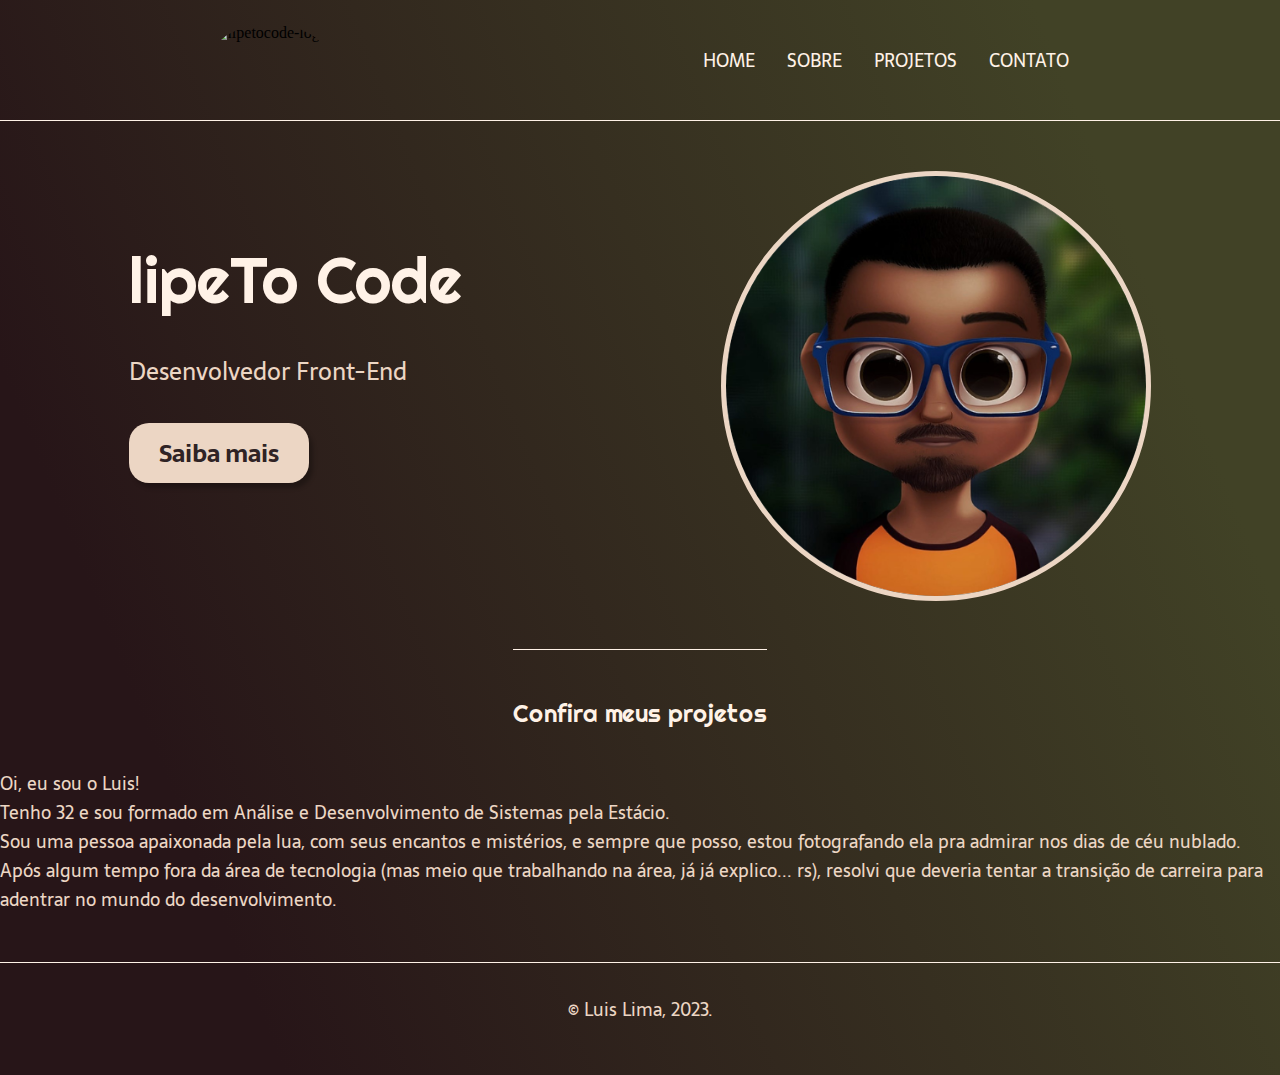
==== about.html @ 68008a48 "Atualização de página "about" com descrição sobre mim." ====
<!DOCTYPE html>
<html lang="pt-br">
  <head>
    <meta charset="UTF-8" />
    <meta http-equiv="X-UA-Compatible" content="IE=edge" />
    <meta name="viewport" content="width=device-width, initial-scale=1.0" />
    <link rel="stylesheet" type="text/css" href="style.css" />
    <title>lipeTo Code - Portfólio</title>
  </head>

  <body>
    <header class="cabecalho">
      <img
        class="cabecalho-imagem"
        src="./img/logo.png"
        alt="lipetocode-logo"
      />
      <nav class="cabecalho-menu">
        <a class="cabecalho-menu-item" href="index.html">Home</a>
        <a class="cabecalho-menu-item" href="about.html">Sobre</a>
        <a class="cabecalho-menu-item" href="projects.html">Projetos</a>
        <a class="cabecalho-menu-item" href="contato.html">Contato</a>
      </nav>
    </header>
    <main class="conteudo">
      <section class="conteudo-principal">
        <div class="conteudo-principal-escrito">
          <h1 class="conteudo-principal-escrito-titulo">lipeTo Code</h1>
          <h3 class="conteudo-principal-escrito-subtitulo">
            Desenvolvedor Front-End
          </h3>
          <button class="conteudo-principal-escrito-botao">Saiba mais</button>
        </div>
        <img
          class="conteudo-principal-imagem"
          src="./img/eu-logo.png"
          alt="eu-logo"
        />
      </section>
      <!--talvez eu insira algumas fotos e uma descrição sobre mim aqui...-->
      <section class="conteudo-secundario">
        <h3 class="conteudo-secundario-titulo">Confira meus projetos</h3>
        <p class="conteudo-secundario-paragrafo">
          Oi, eu sou o Luis!<br />
          Tenho 32 e sou formado em Análise e Desenvolvimento de Sistemas pela
          Estácio. <br />
          Sou uma pessoa apaixonada pela lua, com seus encantos e mistérios, e
          sempre que posso, estou fotografando ela pra admirar nos dias de céu
          nublado. <br />
          Após algum tempo fora da área de tecnologia (mas meio que trabalhando
          na área, já já explico... rs), resolvi que deveria tentar a transição
          de carreira para adentrar no mundo do desenvolvimento. <br />
          
        </p>
      </section>
    </main>
    <footer class="rodape">
      <p class="rodape-paragrafo">&copy; Luis Lima, 2023.</p>
    </footer>
  </body>
</html>
---- style.css ----
@import url("https://fonts.googleapis.com/css2?family=Righteous&display=swap");
@import url("https://fonts.googleapis.com/css2?family=Sarala:wght@400;700&display=swap");

* {
  margin: 0;
  padding: 0;
  box-sizing: border-box;
  text-decoration: none;
}

body {
  font-size: 100%;
  background: linear-gradient(68.15deg, #271518 16.62%, #414226 85.61%);
}

.cabecalho {
  display: flex;
  flex-direction: row;
  align-items: center;
  justify-content: space-around;
  padding: 24px;
}

.cabecalho-imagem {
  height: 72px;
  border-radius: 100%;
}

.cabecalho-menu {
  display: flex;
  gap: 32px;
}

.cabecalho-menu-item {
  font-family: "Sarala", sans-serif;
  font-weight: 400;
  color: #fff2e7;
  font-size: 18px;
  text-transform: uppercase;
}

.conteudo {
  margin-bottom: 48px;
  border-top: 0.4px solid #fff2e7;
}

.conteudo-principal {
  display: flex;
  flex-direction: row;
  align-items: center;
  justify-content: space-around;
}

.conteudo-principal-escrito {
  display: flex;
  flex-direction: column;
  gap: 32px;
}

.conteudo-principal-escrito-titulo {
  font-family: "Righteous", cursive;
  font-weight: 400;
  font-size: 64px;
  color: #fff2e7;
}

.conteudo-principal-escrito-subtitulo {
  font-family: "Sarala", sans-serif;
  font-weight: 400;
  font-size: 24px;
  color: #ecd6c4;
}

.conteudo-principal-escrito-botao {
  background-color: #ecd6c4;
  width: 180px;
  height: 60px;
  border: none;
  box-shadow: 4px 5px 4px rgba(0, 0, 0, 0.25);
  border-radius: 20px;
  font-family: "Sarala", sans-serif;
  font-weight: 800;
  font-size: 24px;
  color: #2f2325;
}

.conteudo-principal-escrito-botao:hover {
  background-color: rgba(236, 214, 196, 0.53);
}

.conteudo-principal-imagem {
  margin-top: 50px;
  border: 5px solid #ecd6c4;
  border-radius: 100%;
  height: 430px;
}

.conteudo-secundario {
  display: flex;
  flex-direction: column;
  align-items: center;
  gap: 24px;
  margin-top: 48px;
}

.conteudo-secundario-titulo {
  border-top: 0.4px solid #fff2e7;
  padding-top: 48px;
  font-family: "Righteous", cursive;
  font-weight: 400;
  font-size: 24px;
  color: #fff2e7;
  margin-bottom: 16px;
}

.conteudo-secundario-paragrafo {
  font-family: "Sarala", sans-serif;
  font-weight: 300;
  font-size: 18px;
  color: #ecd6c4;
}

.rodape {
  padding: 32px;
  border-top: 0.4px solid #fff2e7;
}

.rodape-paragrafo {
  height: 48px;
  font-family: "Sarala", sans-serif;
  text-align: center;
  color: #ecd6c4;
  font-size: 18px;
}

@media screen and (max-width: 900px) {
  .cabecalho-imagem {
    display: block;
    margin: 0 auto;
  }
  .cabecalho-menu {
    display: block;
    margin: 0 auto;
  }

  .cabecalho-menu-item{
    font-size: 13px;
    margin: 0 7px;
  }

  .conteudo-principal {
    display: block;
    margin: 0 auto;
  }

  .conteudo-principal-escrito {
    padding-top: 18px;
    display: block;
    margin: 0 auto;
    text-align: center;
  }

  .conteudo-principal-escrito-subtitulo{
    padding: 10px;
  }

  .conteudo-principal-imagem{
    width: 70%;
    height: auto;
    display: block;
    margin: 32px auto;
  }

  .conteudo-secundario-titulo{
    display: block;
    margin: 0 auto;
    text-align: center;
    padding-bottom: 18px;
  }

  .conteudo-secundario-paragrafo{
    display: block;
    margin: 0 auto;
    text-align: center;
    font-size: 12px;
  }

  .rodape{
    display: block;
    margin: 0 auto;
  }

  .rodape-paragrafo{
    display: block;
    margin: 0 auto;
    text-align: center;
    font-size: 15px;
  }
}
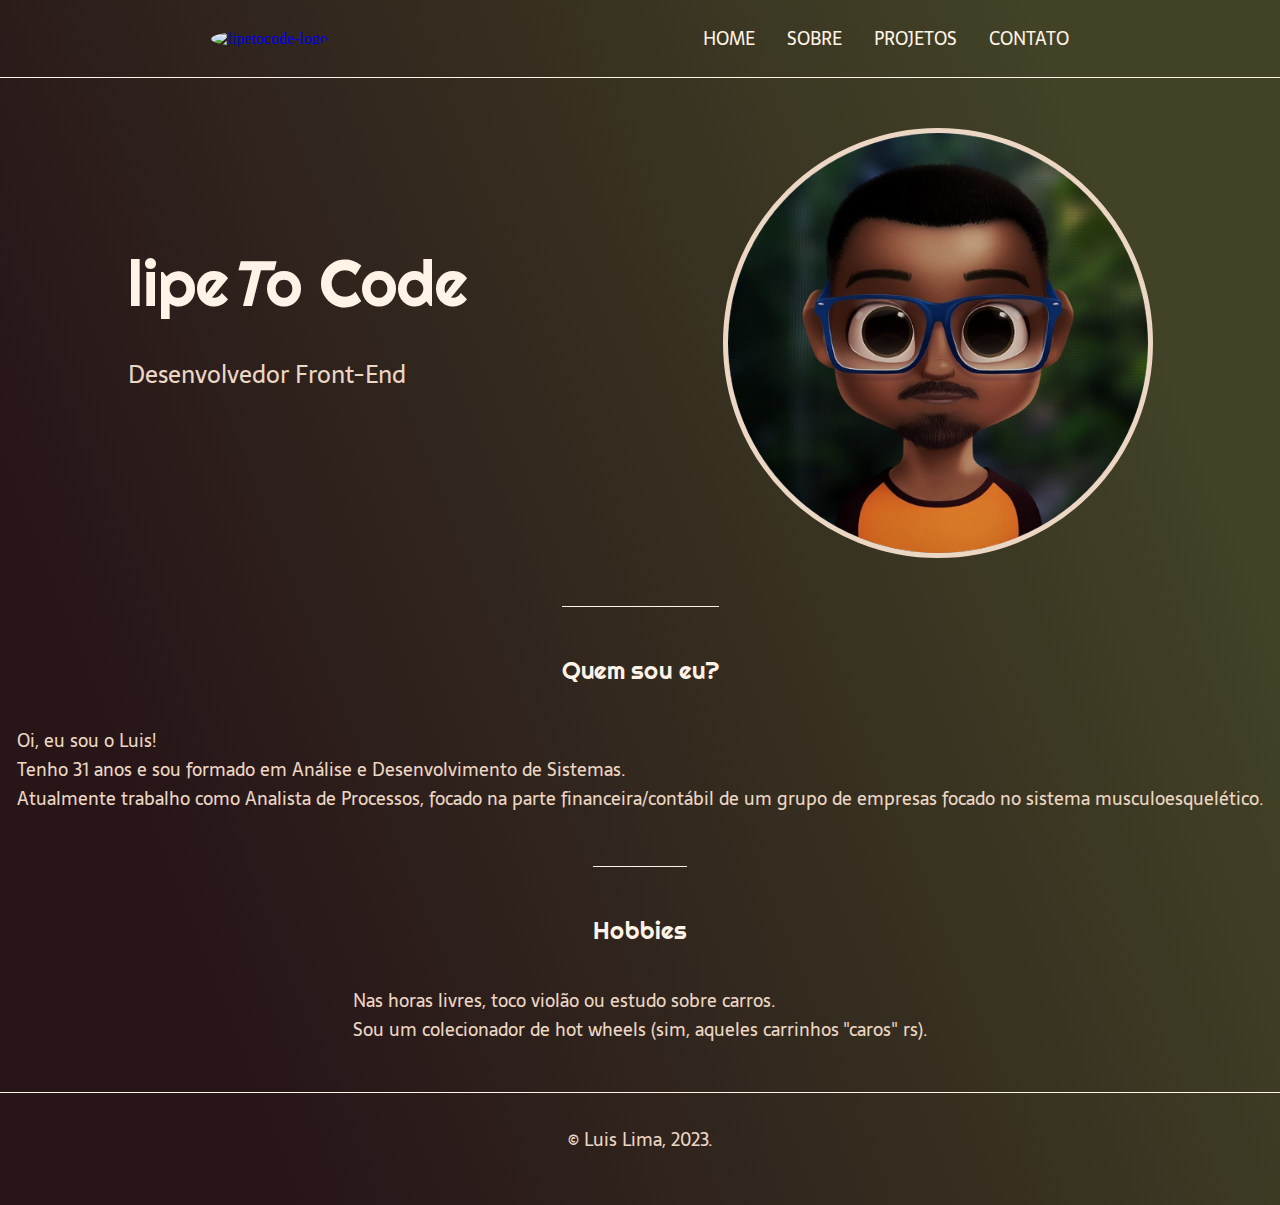
==== commit 92c47660: "UPDATE files" ====
--- a/about.html
+++ b/about.html
@@ -10,14 +10,15 @@
 
   <body>
     <header class="cabecalho">
-      <img
-        class="cabecalho-imagem"
-        src="./img/logo.png"
-        alt="lipetocode-logo"
-      />
+      <a href="index.html"
+        ><img
+          class="cabecalho-imagem"
+          src="./img/logo.png"
+          alt="lipetocode-logo"
+      /></a>
       <nav class="cabecalho-menu">
         <a class="cabecalho-menu-item" href="index.html">Home</a>
-        <a class="cabecalho-menu-item" href="about.html">Sobre</a>
+        <a class="cabecalho-menu-item" href="#">Sobre</a>
         <a class="cabecalho-menu-item" href="projects.html">Projetos</a>
         <a class="cabecalho-menu-item" href="contato.html">Contato</a>
       </nav>
@@ -25,11 +26,12 @@
     <main class="conteudo">
       <section class="conteudo-principal">
         <div class="conteudo-principal-escrito">
-          <h1 class="conteudo-principal-escrito-titulo">lipeTo Code</h1>
+          <h1 class="conteudo-principal-escrito-titulo">
+            lipe<em>T</em>o <strong>C</strong>ode
+          </h1>
           <h3 class="conteudo-principal-escrito-subtitulo">
             Desenvolvedor Front-End
           </h3>
-          <button class="conteudo-principal-escrito-botao">Saiba mais</button>
         </div>
         <img
           class="conteudo-principal-imagem"
@@ -39,18 +41,20 @@
       </section>
       <!--talvez eu insira algumas fotos e uma descrição sobre mim aqui...-->
       <section class="conteudo-secundario">
-        <h3 class="conteudo-secundario-titulo">Confira meus projetos</h3>
+        <h3 class="conteudo-secundario-titulo">Quem sou eu?</h3>
         <p class="conteudo-secundario-paragrafo">
-          Oi, eu sou o Luis!<br />
-          Tenho 32 e sou formado em Análise e Desenvolvimento de Sistemas pela
-          Estácio. <br />
-          Sou uma pessoa apaixonada pela lua, com seus encantos e mistérios, e
-          sempre que posso, estou fotografando ela pra admirar nos dias de céu
-          nublado. <br />
-          Após algum tempo fora da área de tecnologia (mas meio que trabalhando
-          na área, já já explico... rs), resolvi que deveria tentar a transição
-          de carreira para adentrar no mundo do desenvolvimento. <br />
-          
+          Oi, eu sou o Luis! <br />
+          Tenho 31 anos e sou formado em Análise e Desenvolvimento de Sistemas.
+          <br />
+          Atualmente trabalho como Analista de Processos, focado na parte
+          financeira/contábil de um grupo de empresas focado no sistema
+          musculoesquelético. <br /><br />
+        </p>
+        <h3 class="conteudo-secundario-titulo">Hobbies</h3>
+        <p class="conteudo-secundario-paragrafo">
+          Nas horas livres, toco violão ou estudo sobre carros. <br />
+          Sou um colecionador de hot wheels (sim, aqueles carrinhos "caros" rs).
+          <br />
         </p>
       </section>
     </main>
--- a/style.css
+++ b/style.css
@@ -84,6 +84,12 @@
   color: #2f2325;
 }
 
+.conteudo-principal-escrito-botao-link{
+  text-align: center;
+  text-decoration: none;
+  color: inherit;
+}
+
 .conteudo-principal-escrito-botao:hover {
   background-color: rgba(236, 214, 196, 0.53);
 }
@@ -120,6 +126,23 @@
   color: #ecd6c4;
 }
 
+.conteudo-secundario-escrito-botao {
+  background-color: #ecd6c4;
+  width: 180px;
+  height: 60px;
+  border: none;
+  box-shadow: 4px 5px 4px rgba(0, 0, 0, 0.25);
+  border-radius: 20px;
+  font-family: "Sarala", sans-serif;
+  font-weight: 800;
+  font-size: 24px;
+  color: #2f2325;
+}
+
+.conteudo-secundario-escrito-botao:hover {
+  background-color: rgba(236, 214, 196, 0.53);
+}
+
 .rodape {
   padding: 32px;
   border-top: 0.4px solid #fff2e7;
@@ -154,14 +177,20 @@
   }
 
   .conteudo-principal-escrito {
-    padding-top: 18px;
+    padding-top: 28px;
     display: block;
     margin: 0 auto;
     text-align: center;
   }
 
   .conteudo-principal-escrito-subtitulo{
-    padding: 10px;
+    padding: 12px;
+  }
+
+  .conteudo-principal-escrito-botao{
+    width: 120px;
+    height: auto;
+    font-size: 18px;
   }
 
   .conteudo-principal-imagem{
@@ -185,6 +214,12 @@
     font-size: 12px;
   }
 
+  .conteudo-secundario-escrito-botao{
+    width: 120px;
+    height: auto;
+    font-size: 18px;
+  }
+
   .rodape{
     display: block;
     margin: 0 auto;
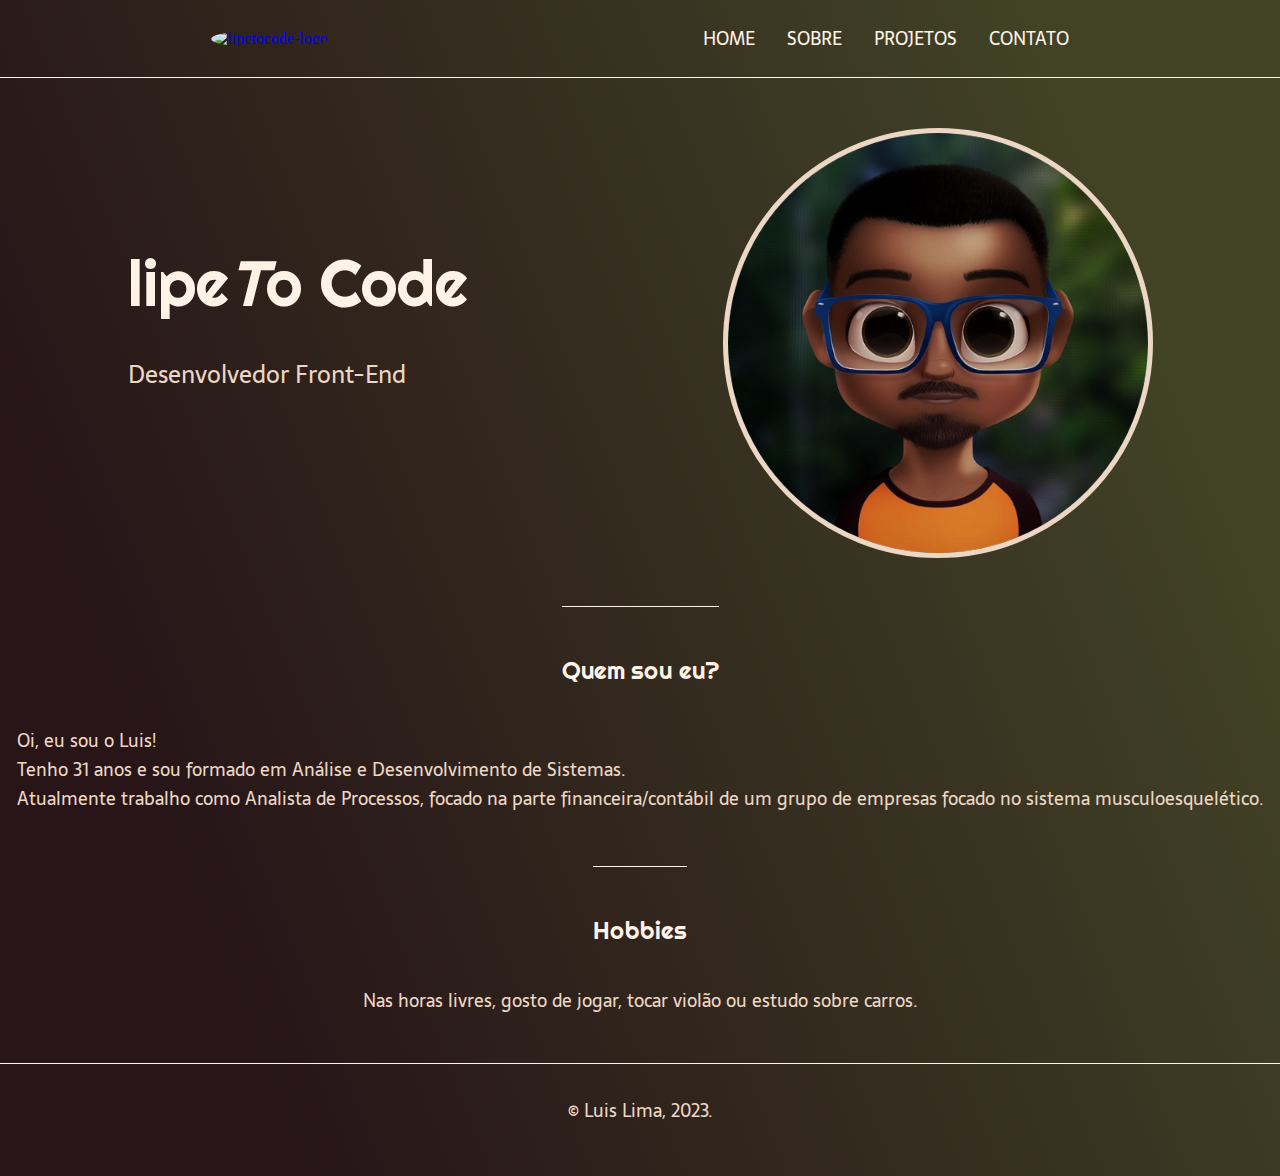
==== commit aa6a53f2: "UPDATE files" ====
--- a/about.html
+++ b/about.html
@@ -52,9 +52,7 @@
         </p>
         <h3 class="conteudo-secundario-titulo">Hobbies</h3>
         <p class="conteudo-secundario-paragrafo">
-          Nas horas livres, toco violão ou estudo sobre carros. <br />
-          Sou um colecionador de hot wheels (sim, aqueles carrinhos "caros" rs).
-          <br />
+          Nas horas livres, gosto de jogar, tocar violão ou estudo sobre carros. <br />
         </p>
       </section>
     </main>
--- a/style.css
+++ b/style.css
@@ -1,234 +1,256 @@
-@import url("https://fonts.googleapis.com/css2?family=Righteous&display=swap");
-@import url("https://fonts.googleapis.com/css2?family=Sarala:wght@400;700&display=swap");
-
-* {
-  margin: 0;
-  padding: 0;
-  box-sizing: border-box;
-  text-decoration: none;
-}
-
-body {
-  font-size: 100%;
-  background: linear-gradient(68.15deg, #271518 16.62%, #414226 85.61%);
-}
-
-.cabecalho {
-  display: flex;
-  flex-direction: row;
-  align-items: center;
-  justify-content: space-around;
-  padding: 24px;
-}
-
-.cabecalho-imagem {
-  height: 72px;
-  border-radius: 100%;
-}
-
-.cabecalho-menu {
-  display: flex;
-  gap: 32px;
-}
-
-.cabecalho-menu-item {
-  font-family: "Sarala", sans-serif;
-  font-weight: 400;
-  color: #fff2e7;
-  font-size: 18px;
-  text-transform: uppercase;
-}
-
-.conteudo {
-  margin-bottom: 48px;
-  border-top: 0.4px solid #fff2e7;
-}
-
-.conteudo-principal {
-  display: flex;
-  flex-direction: row;
-  align-items: center;
-  justify-content: space-around;
-}
-
-.conteudo-principal-escrito {
-  display: flex;
-  flex-direction: column;
-  gap: 32px;
-}
-
-.conteudo-principal-escrito-titulo {
-  font-family: "Righteous", cursive;
-  font-weight: 400;
-  font-size: 64px;
-  color: #fff2e7;
-}
-
-.conteudo-principal-escrito-subtitulo {
-  font-family: "Sarala", sans-serif;
-  font-weight: 400;
-  font-size: 24px;
-  color: #ecd6c4;
-}
-
-.conteudo-principal-escrito-botao {
-  background-color: #ecd6c4;
-  width: 180px;
-  height: 60px;
-  border: none;
-  box-shadow: 4px 5px 4px rgba(0, 0, 0, 0.25);
-  border-radius: 20px;
-  font-family: "Sarala", sans-serif;
-  font-weight: 800;
-  font-size: 24px;
-  color: #2f2325;
-}
-
-.conteudo-principal-escrito-botao-link{
-  text-align: center;
-  text-decoration: none;
-  color: inherit;
-}
-
-.conteudo-principal-escrito-botao:hover {
-  background-color: rgba(236, 214, 196, 0.53);
-}
-
-.conteudo-principal-imagem {
-  margin-top: 50px;
-  border: 5px solid #ecd6c4;
-  border-radius: 100%;
-  height: 430px;
-}
-
-.conteudo-secundario {
-  display: flex;
-  flex-direction: column;
-  align-items: center;
-  gap: 24px;
-  margin-top: 48px;
-}
-
-.conteudo-secundario-titulo {
-  border-top: 0.4px solid #fff2e7;
-  padding-top: 48px;
-  font-family: "Righteous", cursive;
-  font-weight: 400;
-  font-size: 24px;
-  color: #fff2e7;
-  margin-bottom: 16px;
-}
-
-.conteudo-secundario-paragrafo {
-  font-family: "Sarala", sans-serif;
-  font-weight: 300;
-  font-size: 18px;
-  color: #ecd6c4;
-}
-
-.conteudo-secundario-escrito-botao {
-  background-color: #ecd6c4;
-  width: 180px;
-  height: 60px;
-  border: none;
-  box-shadow: 4px 5px 4px rgba(0, 0, 0, 0.25);
-  border-radius: 20px;
-  font-family: "Sarala", sans-serif;
-  font-weight: 800;
-  font-size: 24px;
-  color: #2f2325;
-}
-
-.conteudo-secundario-escrito-botao:hover {
-  background-color: rgba(236, 214, 196, 0.53);
-}
-
-.rodape {
-  padding: 32px;
-  border-top: 0.4px solid #fff2e7;
-}
-
-.rodape-paragrafo {
-  height: 48px;
-  font-family: "Sarala", sans-serif;
-  text-align: center;
-  color: #ecd6c4;
-  font-size: 18px;
-}
-
-@media screen and (max-width: 900px) {
-  .cabecalho-imagem {
-    display: block;
-    margin: 0 auto;
-  }
-  .cabecalho-menu {
-    display: block;
-    margin: 0 auto;
-  }
-
-  .cabecalho-menu-item{
-    font-size: 13px;
-    margin: 0 7px;
-  }
-
-  .conteudo-principal {
-    display: block;
-    margin: 0 auto;
-  }
-
-  .conteudo-principal-escrito {
-    padding-top: 28px;
-    display: block;
-    margin: 0 auto;
-    text-align: center;
-  }
-
-  .conteudo-principal-escrito-subtitulo{
-    padding: 12px;
-  }
-
-  .conteudo-principal-escrito-botao{
-    width: 120px;
-    height: auto;
-    font-size: 18px;
-  }
-
-  .conteudo-principal-imagem{
-    width: 70%;
-    height: auto;
-    display: block;
-    margin: 32px auto;
-  }
-
-  .conteudo-secundario-titulo{
-    display: block;
-    margin: 0 auto;
-    text-align: center;
-    padding-bottom: 18px;
-  }
-
-  .conteudo-secundario-paragrafo{
-    display: block;
-    margin: 0 auto;
-    text-align: center;
-    font-size: 12px;
-  }
-
-  .conteudo-secundario-escrito-botao{
-    width: 120px;
-    height: auto;
-    font-size: 18px;
-  }
-
-  .rodape{
-    display: block;
-    margin: 0 auto;
-  }
-
-  .rodape-paragrafo{
-    display: block;
-    margin: 0 auto;
-    text-align: center;
-    font-size: 15px;
-  }
+@import url("https://fonts.googleapis.com/css2?family=Righteous&display=swap");
+@import url("https://fonts.googleapis.com/css2?family=Sarala:wght@400;700&display=swap");
+
+* {
+  margin: 0;
+  padding: 0;
+  box-sizing: border-box;
+  text-decoration: none;
+}
+
+body {
+  font-size: 100%;
+  background: linear-gradient(68.15deg, #271518 16.62%, #414226 85.61%);
+}
+
+.cabecalho {
+  display: flex;
+  flex-direction: row;
+  align-items: center;
+  justify-content: space-around;
+  padding: 24px;
+}
+
+.cabecalho-imagem {
+  height: 72px;
+  border-radius: 100%;
+}
+
+.cabecalho-menu {
+  display: flex;
+  gap: 32px;
+}
+
+.cabecalho-menu-item {
+  font-family: "Sarala", sans-serif;
+  font-weight: 400;
+  color: #fff2e7;
+  font-size: 18px;
+  text-transform: uppercase;
+}
+
+.conteudo {
+  margin-bottom: 48px;
+  border-top: 0.4px solid #fff2e7;
+}
+
+.conteudo-principal {
+  display: flex;
+  flex-direction: row;
+  align-items: center;
+  justify-content: space-around;
+}
+
+.conteudo-principal-escrito {
+  display: flex;
+  flex-direction: column;
+  gap: 32px;
+}
+
+.conteudo-principal-escrito-titulo {
+  font-family: "Righteous", cursive;
+  font-weight: 400;
+  font-size: 64px;
+  color: #fff2e7;
+}
+
+.conteudo-principal-escrito-subtitulo {
+  font-family: "Sarala", sans-serif;
+  font-weight: 400;
+  font-size: 24px;
+  color: #ecd6c4;
+}
+
+.conteudo-principal-escrito-botao {
+  background-color: #ecd6c4;
+  width: 180px;
+  height: 60px;
+  border: none;
+  box-shadow: 4px 5px 4px rgba(0, 0, 0, 0.25);
+  border-radius: 20px;
+  font-family: "Sarala", sans-serif;
+  font-weight: 800;
+  font-size: 24px;
+  color: #2f2325;
+}
+
+.conteudo-principal-escrito-botao-link{
+  text-align: center;
+  text-decoration: none;
+  color: inherit;
+}
+
+.conteudo-principal-escrito-botao:hover {
+  background-color: rgba(236, 214, 196, 0.53);
+}
+
+.conteudo-principal-imagem {
+  margin-top: 50px;
+  border: 5px solid #ecd6c4;
+  border-radius: 100%;
+  height: 430px;
+}
+
+.conteudo-secundario {
+  display: flex;
+  flex-direction: column;
+  align-items: center;
+  gap: 24px;
+  margin-top: 48px;
+}
+
+.conteudo-secundario-titulo {
+  border-top: 0.4px solid #fff2e7;
+  padding-top: 48px;
+  font-family: "Righteous", cursive;
+  font-weight: 400;
+  font-size: 24px;
+  color: #fff2e7;
+  margin-bottom: 16px;
+}
+
+.conteudo-secundario-paragrafo {
+  font-family: "Sarala", sans-serif;
+  font-weight: 300;
+  font-size: 18px;
+  color: #ecd6c4;
+}
+
+.conteudo-secundario-escrito-botao {
+  background-color: #ecd6c4;
+  width: 180px;
+  height: 60px;
+  border: none;
+  box-shadow: 4px 5px 4px rgba(0, 0, 0, 0.25);
+  border-radius: 20px;
+  font-family: "Sarala", sans-serif;
+  font-weight: 800;
+  font-size: 24px;
+  color: #2f2325;
+}
+
+.conteudo-secundario-escrito-botao:hover {
+  background-color: rgba(236, 214, 196, 0.53);
+}
+
+.conteudo-secundario-div{
+  display: flex;
+  align-items: center;
+  justify-content: center;
+}
+
+.conteudo-secundario-contato{
+  display: flex;
+  flex-direction: row;
+  justify-content: space-around;
+}
+
+.conteudo-secundario-contato-logo{
+  display: flex;
+  flex-direction: row;
+  align-items: center;
+  justify-content: space-between;
+  mix-blend-mode: multiply;
+  width: 50px;
+  padding: 0 12px;
+}
+
+.rodape {
+  padding: 32px;
+  border-top: 0.4px solid #fff2e7;
+}
+
+.rodape-paragrafo {
+  height: 48px;
+  font-family: "Sarala", sans-serif;
+  text-align: center;
+  color: #ecd6c4;
+  font-size: 18px;
+}
+
+@media screen and (max-width: 900px) {
+  .cabecalho-imagem {
+    display: block;
+    margin: 0 auto;
+  }
+  .cabecalho-menu {
+    display: block;
+    margin: 0 auto;
+  }
+
+  .cabecalho-menu-item{
+    font-size: 12px;
+    margin: 0 7px;
+  }
+
+  .conteudo-principal {
+    display: block;
+    margin: 0 auto;
+  }
+
+  .conteudo-principal-escrito {
+    padding-top: 28px;
+    display: block;
+    margin: 0 auto;
+    text-align: center;
+  }
+
+  .conteudo-principal-escrito-subtitulo{
+    padding: 12px;
+  }
+
+  .conteudo-principal-escrito-botao{
+    width: 120px;
+    height: auto;
+    font-size: 18px;
+  }
+
+  .conteudo-principal-imagem{
+    width: 70%;
+    height: auto;
+    display: block;
+    margin: 32px auto;
+  }
+
+  .conteudo-secundario-titulo{
+    display: block;
+    margin: 0 auto;
+    text-align: center;
+    padding-bottom: 18px;
+  }
+
+  .conteudo-secundario-paragrafo{
+    display: block;
+    margin: 0 auto;
+    text-align: center;
+    font-size: 12px;
+  }
+
+  .conteudo-secundario-escrito-botao{
+    width: 120px;
+    height: auto;
+    font-size: 18px;
+  }
+
+  .rodape{
+    display: block;
+    margin: 0 auto;
+  }
+
+  .rodape-paragrafo{
+    display: block;
+    margin: 0 auto;
+    text-align: center;
+    font-size: 15px;
+  }
 }